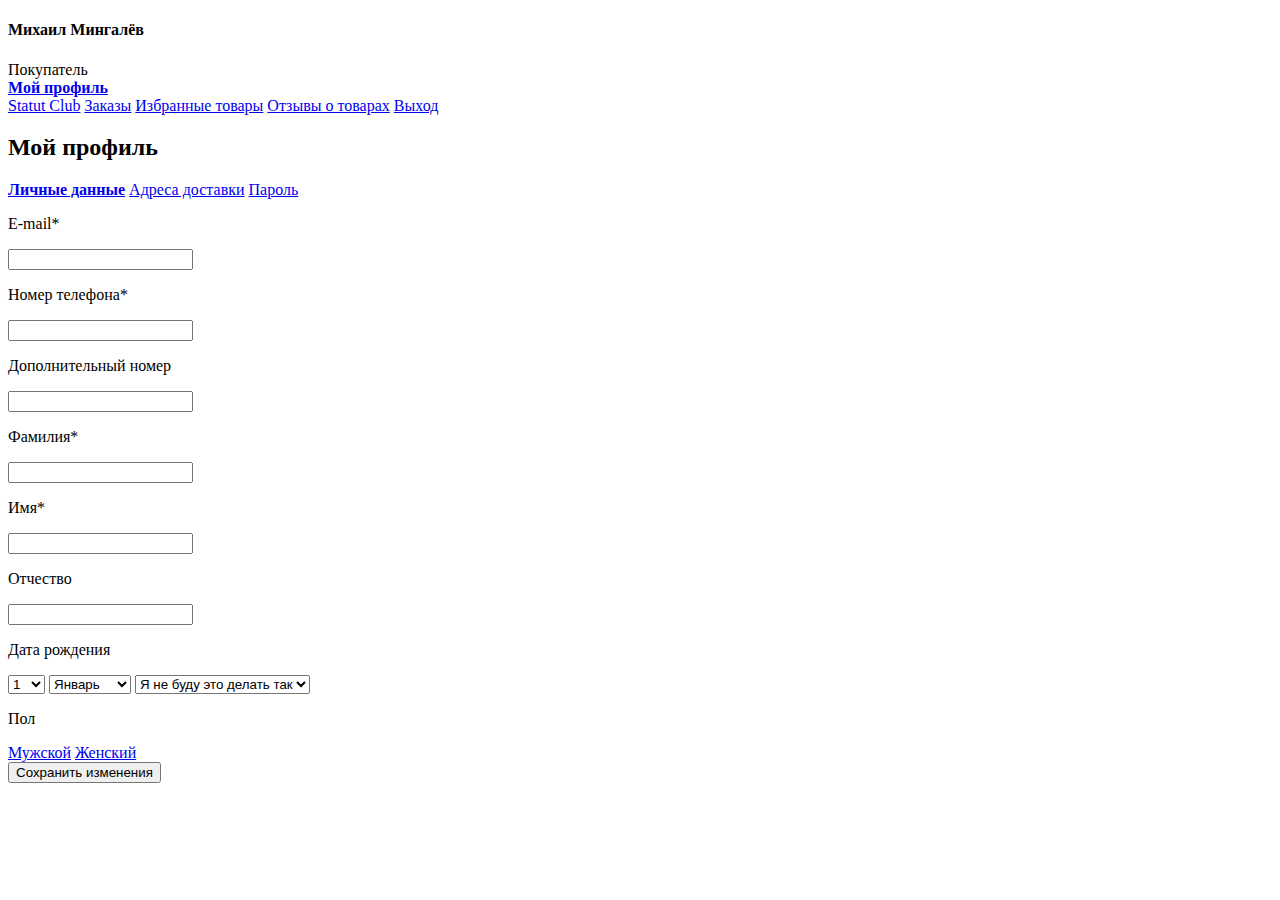
==== html/index.html @ c73fd8d1 "O2" ====
<!DOCTYPE html>
<html>
<html lang="ru">
<head>
	<meta charset="utf-8">
	<meta name="viewport" content="width=device-width, initial-scale=1">
	<title>O2Form</title>
	<link rel="stylesheet" href="style.css">
	<script type="text/javascript" src="script.js"></script>
</head>
<body>

<main>

	<div class="sidebar">
		<div class="user">
			<h4> Михаил Мингалёв</h4>
			<span>Покупатель</span>
		</div>
		<div class="selectedContainer">
			<a href="#"><b>Мой профиль</b></a>
		</div>
		<a href="#">Statut Club</a>
		<a href="#">Заказы</a>
		<a href="#">Избранные товары</a>
		<a href="#">Отзывы о товарах</a>
		<a href="#" class="exit">Выход</a>
	</div>

	<form> 
		<h2>Мой профиль</h2>
		<div class="formPages">
			<a href="#" class="selectedPage"><b>Личные данные</b></a>
			<a href="#">Адреса доставки</a>
			<a href="#">Пароль</a>
		</div>
		<p>E-mail<span class="redStar">*</span></p>
		<input type="mail" name="e-mail">
		<div class="phone">
			<div>
				<p>Номер телефона<span class="redStar">*</span></p>
				<input type="phone" name="phoneNumber">
			</div>
			<div>
				<p>Дополнительный номер</p>
				<input type="phone" name="backUpPhone">
			</div>
		</div>
		<p>Фамилия<span class="redStar">*</span></p>
		<input type="text" name="surname">
		<p>Имя<span class="redStar">*</span></p>
		<input type="text" name="name">
		<p>Отчество</p>
		<input type="text" name="fathersName">
		<div>
			<p>Дата рождения</p>
			<select class="dayOfBirth">
				<option value="1" selected>1</option>
				<option value="2">2</option>
				<option value="3">3</option>
				<option value="4">4</option>
				<option value="5">5</option>
				<option value="6">6</option>
				<option value="7">7</option>
				<option value="8">8</option>
				<option value="9">9</option>
				<option value="10">10</option>
				<option value="11">11</option>
				<option value="12">12</option>
				<option value="13">13</option>
				<option value="14">14</option>
				<option value="15">15</option>
				<option value="16">16</option>
				<option value="17">17</option>
				<option value="18">18</option>
				<option value="19">19</option>
				<option value="20">20</option>
				<option value="21">21</option>
				<option value="22">22</option>
				<option value="23">23</option>
				<option value="24">24</option>
				<option value="25">25</option>
				<option value="26">26</option>
				<option value="27">27</option>
				<option value="28">28</option>
				<option value="29">29</option>
				<option value="30">30</option>
				<option value="31">31</option>
			</select>
			<select class="monthOfBirth">
				<option value="1" selected>Январь</option>
				<option value="2">Февраль</option>
				<option value="3">Март</option>
				<option value="4">Апрель</option>
				<option value="5">Май</option>
				<option value="6">Июнь</option>
				<option value="7">Июль</option>
				<option value="8">Август</option>
				<option value="9">Сентябрь</option>
				<option value="10">Октябрь</option>
				<option value="11">Ноябрь</option>
				<option value="12">Декабрь</option>
			</select>
			<select class="yearOfBirth">
				<option value="1" selected>Я не буду это делать так</option>
			</select>
		</div>
		<div>
			<p>Пол</p>
			<a href="#" class="gender checked">Мужской</a>
			<a href="#" class="gender">Женский</a>
		</div>
		<input class="saveChangesButton" type="button" name="saveChanges" value="Сохранить изменения">
	</form>

</main>

</body>
</html>
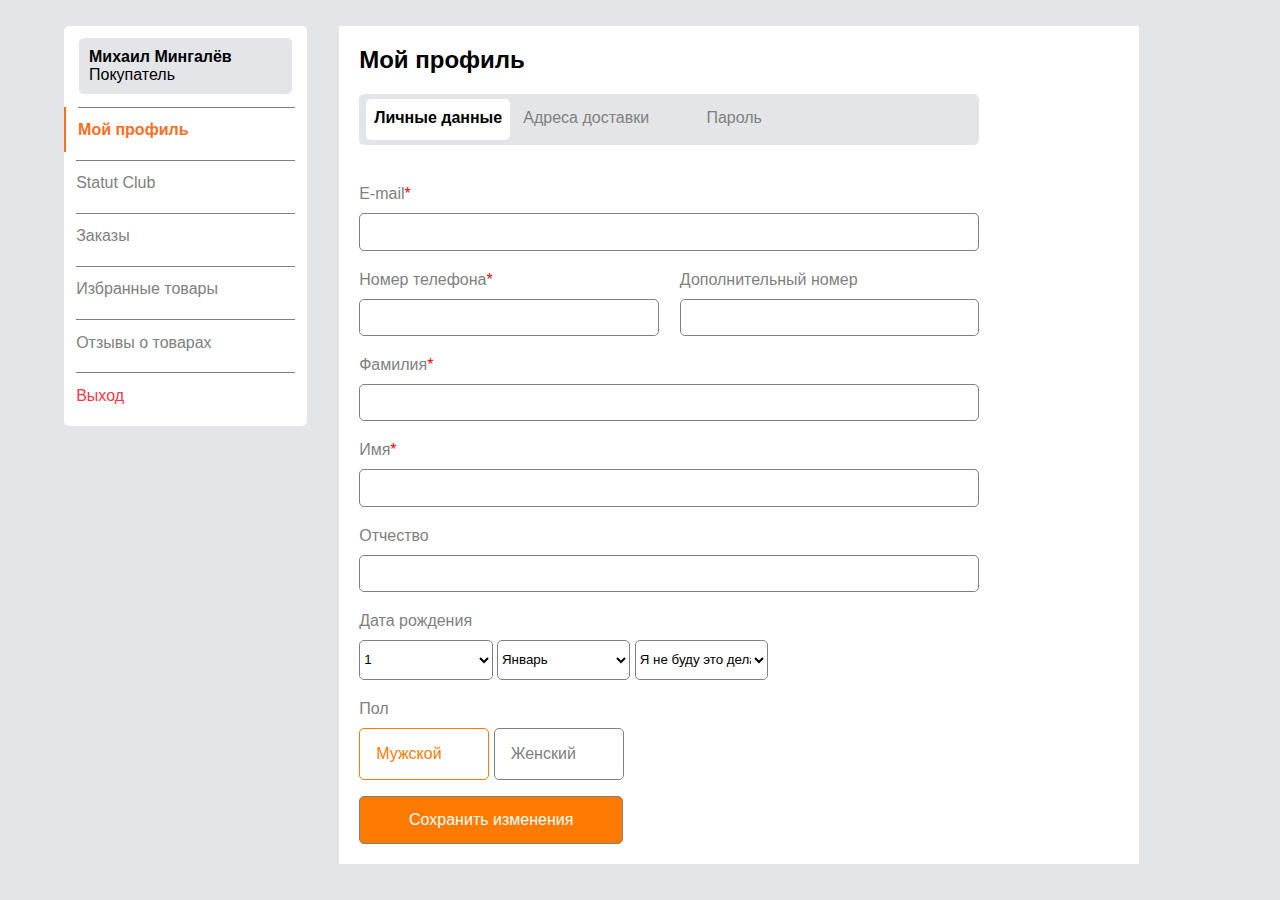
==== commit f962412f: "Link fix" ====
--- a/html/index.html
+++ b/html/index.html
@@ -5,8 +5,8 @@
 	<meta charset="utf-8">
 	<meta name="viewport" content="width=device-width, initial-scale=1">
 	<title>O2Form</title>
-	<link rel="stylesheet" href="style.css">
-	<script type="text/javascript" src="script.js"></script>
+	<link rel="stylesheet" href="../style/style.css">
+	<script type="text/javascript" src="../js/script.js"></script>
 </head>
 <body>
 
--- a/style/style.css
+++ b/style/style.css
@@ -0,0 +1,196 @@
+/*.class:checked ~ .class{}
+чекбокс: проверен тогда изменяем .класс{}
+#ff3347 - красный
+#fc6e1d - оранжевый
+rgba(28, 41, 77, 0.2) - серый
+*/
+body{
+	box-sizing: border-box;
+	padding: 0;
+	margin: 0;
+	background-color: rgba(28, 41, 77, 0.12);
+	font-family: sans-serif;
+}
+
+a{
+	text-decoration: none;
+	color: gray;
+}
+
+h2{
+	margin: 0;
+}
+
+.formPages{
+	display: flex;
+	margin: 20px 0 20px 0;
+	background-color:rgba(28, 41, 77, 0.12);
+	height: 2.6em;
+	padding: 5px;
+	align-items: center;
+	border-radius: 5px;
+}
+.formPages .selectedPage{
+	color: black;
+	display: inline-block;
+	background-color: white;
+	width: 9em;
+	height: 1.9em;
+	text-align: center;
+	padding-top: 10px;
+	border-radius: 5px;
+	margin: 2px;
+}
+
+.formPages a{
+	display: inline-block;
+	width: 9em;
+	height: 1.9em;
+	text-align: center;
+	padding-top: 10px;
+	border-radius: 5px;
+	margin: 2px;
+}
+
+main{
+	padding-left: 5%;
+	padding-top: 2%;
+	display: flex;	
+}
+
+form{
+	margin-left: 2em;
+	background-color: white;
+	box-sizing: border-box;
+	width: 50em;
+	padding: 20px;
+	display: flex;
+	flex-direction: column;
+	justify-content: space-evenly;
+	padding-right: 10em;
+}
+
+p{
+	margin-top: 20px;
+	margin-bottom: 10px;
+	color: gray;
+}
+
+form input{
+	height: 2.5em;
+	border: 1px solid gray;
+	border-radius: 5px;
+}
+select{
+	width: 10em;
+	height: 3em;
+	background-color: white;
+	border-radius: 5px;
+	border: 1px solid grey;
+}
+
+.phone{
+	margin: 0;
+	padding: 0;
+	display: flex;
+	justify-content: space-between;
+}
+
+.phone input{
+	width: 22em;
+}
+
+.redStar{
+	color: red;
+}
+.saveChangesButton{
+	width: 16.5em;
+	height: 3em;
+	background-color: #ff7a00;
+	color: white;
+	font-size: 1em;
+}
+
+.gender{
+	display: inline-block;
+	width: 6em;
+	text-align: left;
+	border: 1px solid gray;
+	padding: 1em;
+	margin-bottom: 1em;
+	border-radius: 5px;
+}
+
+.gender.checked{
+	border: 1px solid #ff7a00;
+	color: #ff7a00;
+}
+
+select{
+	size: 5;
+}
+
+/*=========================================*/
+.sidebar{
+	height: 25em;
+	box-sizing: border-box;
+	width: 20%;
+	font-family: sans-serif;
+	padding: 0;
+	display: flex;
+	flex-direction: column;
+	background-color: white;
+	justify-content: space-evenly;
+	border-radius: 5px;
+}
+
+h4{
+	padding: 0;
+	margin: 0;
+}
+
+hr{
+	margin: 0;
+}
+
+.sidebar a{
+	display: block;
+	border-top: 1px solid gray;
+	width: 90%;
+	margin-left: 5%;
+	padding: 5.5% 0 ; 
+}
+
+.user{
+	border-radius: 5px;
+	box-sizing: border-box;
+	width: auto;
+	background-color: rgba(28, 41, 77, 0.12);
+	margin: 5px 15px ;
+	padding: 10px;
+}
+
+h4{
+	padding: 0;
+	margin: 0;
+}
+
+.selectedContainer{
+	display: flex;
+	align-items: center;
+	border-left: 2px solid #fc6e1d; 
+}
+.selectedContainer a{
+	color: #fc6e1d;
+}
+
+.selected{
+	display: inline-block;
+	height: 100%;
+	border: 0.5px solid #fc6e1d;
+	border-radius: 5px;
+}
+
+.exit{
+	color: #ff3347;
+}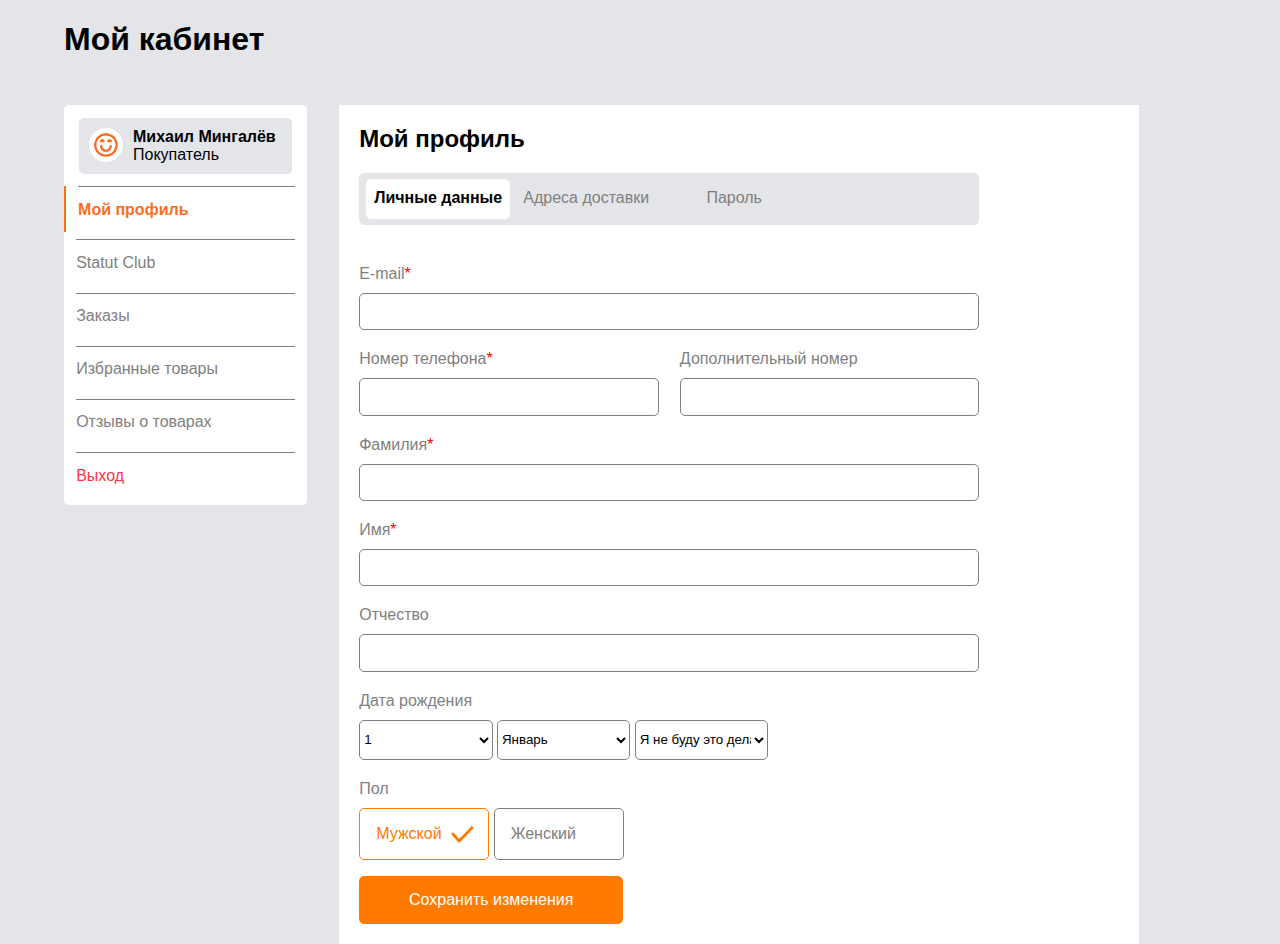
==== commit ef845556: "Minor fixes" ====
--- a/html/index.html
+++ b/html/index.html
@@ -9,13 +9,16 @@
 	<script type="text/javascript" src="../js/script.js"></script>
 </head>
 <body>
-
+	<h1>Мой кабинет</h1>
 <main>
 
 	<div class="sidebar">
 		<div class="user">
-			<h4> Михаил Мингалёв</h4>
-			<span>Покупатель</span>
+			<img src="../images/Icon.svg">
+			<div>
+				<h4> Михаил Мингалёв</h4>
+				<span>Покупатель</span>
+			</div>
 		</div>
 		<div class="selectedContainer">
 			<a href="#"><b>Мой профиль</b></a>
@@ -34,12 +37,13 @@
 			<a href="#">Адреса доставки</a>
 			<a href="#">Пароль</a>
 		</div>
+
 		<p>E-mail<span class="redStar">*</span></p>
-		<input type="mail" name="e-mail">
+		<input type="mail" name="e-mail" required>
 		<div class="phone">
 			<div>
 				<p>Номер телефона<span class="redStar">*</span></p>
-				<input type="phone" name="phoneNumber">
+				<input type="phone" name="phoneNumber" required>
 			</div>
 			<div>
 				<p>Дополнительный номер</p>
@@ -47,9 +51,9 @@
 			</div>
 		</div>
 		<p>Фамилия<span class="redStar">*</span></p>
-		<input type="text" name="surname">
+		<input type="text" name="surname" required>
 		<p>Имя<span class="redStar">*</span></p>
-		<input type="text" name="name">
+		<input type="text" name="name" required>
 		<p>Отчество</p>
 		<input type="text" name="fathersName">
 		<div>
@@ -101,13 +105,13 @@
 				<option value="11">Ноябрь</option>
 				<option value="12">Декабрь</option>
 			</select>
-			<select class="yearOfBirth">
+			<select id="yearOfBirth">
 				<option value="1" selected>Я не буду это делать так</option>
 			</select>
 		</div>
 		<div>
 			<p>Пол</p>
-			<a href="#" class="gender checked">Мужской</a>
+			<a href="#" class="gender checked">Мужской<img src="../images/checkMark.svg"></a>
 			<a href="#" class="gender">Женский</a>
 		</div>
 		<input class="saveChangesButton" type="button" name="saveChanges" value="Сохранить изменения">
--- a/style/style.css
+++ b/style/style.css
@@ -12,6 +12,10 @@
 	font-family: sans-serif;
 }
 
+h1{
+	margin-left: 2em;
+}
+
 a{
 	text-decoration: none;
 	color: gray;
@@ -81,6 +85,21 @@
 	border: 1px solid gray;
 	border-radius: 5px;
 }
+
+input:focus {
+	outline: none;
+}
+
+
+input:hover{
+	border: 1px solid #FF7A00;
+}
+
+.saveChangesButton{
+	cursor: pointer;
+	border:1px solid #FF7A00;
+}
+
 select{
 	width: 10em;
 	height: 3em;
@@ -88,6 +107,10 @@
 	border-radius: 5px;
 	border: 1px solid grey;
 }
+select:hover{
+	border: 1px solid #FF7A00;
+}
+
 
 .phone{
 	margin: 0;
@@ -124,10 +147,15 @@
 .gender.checked{
 	border: 1px solid #ff7a00;
 	color: #ff7a00;
-}
-
-select{
-	size: 5;
+	position: relative;
+
+}
+
+
+.gender img{
+	position: absolute;
+	bottom: 0.5em;
+	right: 0.5em;
 }
 
 /*=========================================*/
@@ -160,8 +188,12 @@
 	margin-left: 5%;
 	padding: 5.5% 0 ; 
 }
+.sidebar a:hover{
+	color: #FC6E1D;
+}
 
 .user{
+	display: flex;
 	border-radius: 5px;
 	box-sizing: border-box;
 	width: auto;
@@ -170,6 +202,18 @@
 	padding: 10px;
 }
 
+.user div{
+	margin-left: 10px;
+}
+
+img{
+	width: 1.5em;
+	height: 1.5em;
+	padding: 5px;
+	background-color: white;
+	border-radius: 100%;
+}
+
 h4{
 	padding: 0;
 	margin: 0;
